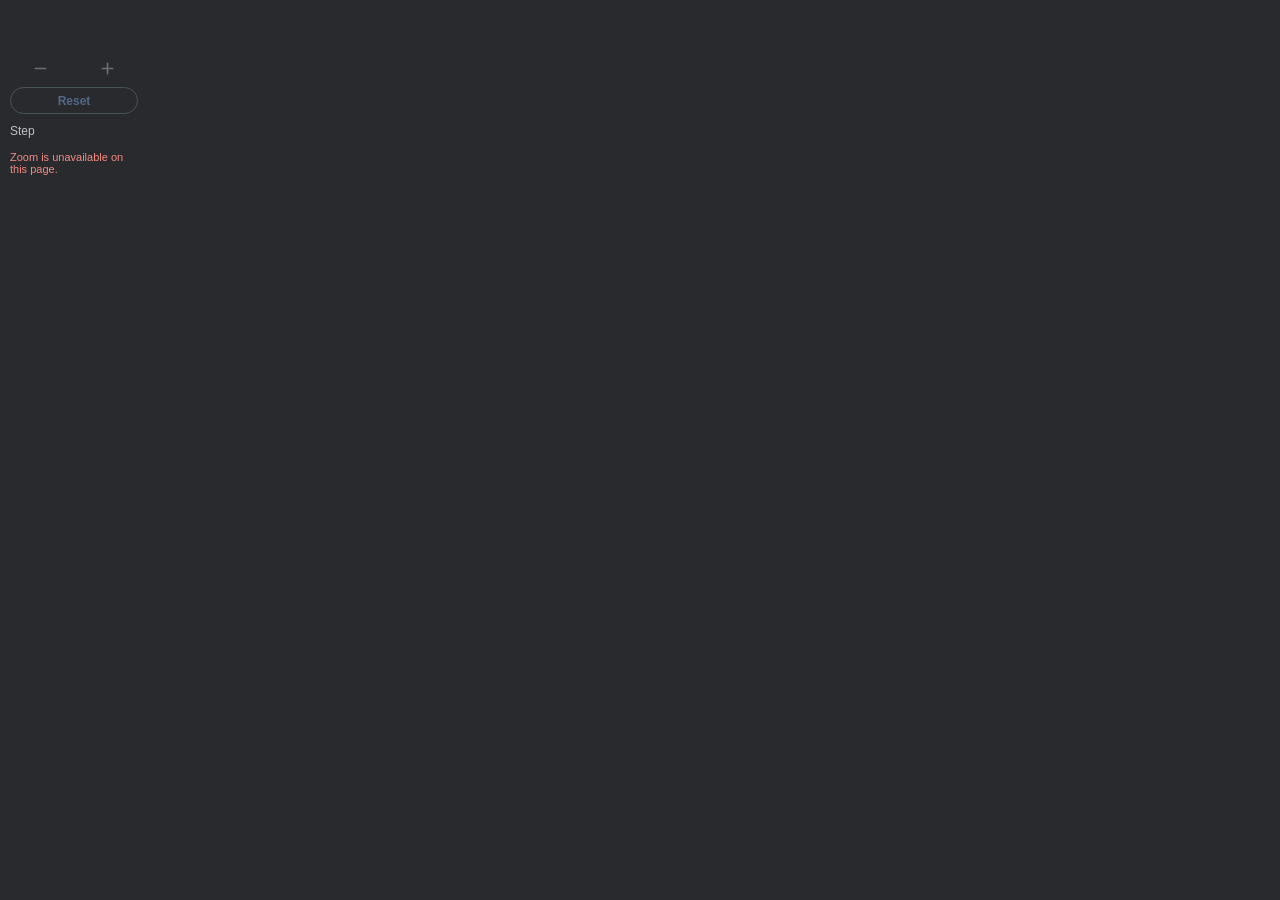
==== popup.html @ 22505a9e "Center complete zoom percentage in popup" ====
<!doctype html>
<html lang="en">
  <head>
    <meta charset="utf-8">
    <meta name="viewport" content="width=device-width, initial-scale=1">
    <title>Custom Zoom</title>
    <link rel="stylesheet" href="popup.css">
    <script src="popup.js" defer></script>
  </head>
  <body>
    <main class="zoom-control" aria-label="Page zoom">
      <div class="zoom-value">
        <input id="zoom" type="text" inputmode="decimal" autocomplete="off"
          spellcheck="false" aria-label="Zoom percentage" title="Type a percentage and press Enter">
      </div>
      <div class="step-buttons">
        <button id="decrease" class="icon-button" type="button" aria-label="Zoom out" title="Zoom out">
          <svg viewBox="0 0 20 20" aria-hidden="true"><path d="M4 10h12"/></svg>
        </button>
        <button id="increase" class="icon-button" type="button" aria-label="Zoom in" title="Zoom in">
          <svg viewBox="0 0 20 20" aria-hidden="true"><path d="M4 10h12M10 4v12"/></svg>
        </button>
      </div>
      <button id="reset" class="reset-button" type="button">Reset</button>
      <label class="step-setting" for="step">
        <span>Step</span>
        <input id="step" type="text" inputmode="decimal" autocomplete="off"
          spellcheck="false" title="Percentage points per click (0.01–475)">
      </label>
    </main>
    <div id="status" role="status" aria-live="polite" hidden></div>
  </body>
</html>
---- popup.css ----
:root {
  color-scheme: dark;
  font: 12px Arial, sans-serif;
}

* { box-sizing: border-box; }

html, body { margin: 0; width: 148px; }

body { background: #292a2d; color: #f1f3f4; }

.zoom-control {
  display: flex;
  flex-direction: column;
  gap: 5px;
  padding: 8px 10px;
}

.zoom-value {
  display: flex;
  align-items: center;
  justify-content: center;
  height: 25px;
  font-weight: 500;
}

#zoom, #step {
  padding: 3px 0;
  border: 0;
  border-radius: 3px;
  outline: 0;
  background: transparent;
  color: inherit;
  font: inherit;
  font-weight: 500;
  text-align: right;
  font-variant-numeric: tabular-nums;
}

#zoom { width: 60px; text-align: center; }
#step { width: 46px; color: #f1f3f4; text-align: right; }

input:focus-visible { outline: 2px solid #8ab4f8 !important; outline-offset: 2px; }
input:disabled { opacity: .55; }

button { font: inherit; cursor: pointer; }
button:disabled { opacity: .45; cursor: default; }

.step-buttons { display: flex; gap: 5px; margin-top: 17px; }

.icon-button {
  display: grid;
  place-items: center;
  flex: 1;
  height: 27px;
  padding: 0;
  border: 0;
  border-radius: 14px;
  background: transparent;
  color: #bdc1c6;
}

.icon-button svg {
  width: 17px;
  height: 17px;
  fill: none;
  stroke: currentColor;
  stroke-width: 2;
  stroke-linecap: round;
}

.icon-button:not(:disabled):hover { background: #3c4043; }

.reset-button {
  height: 27px;
  border: 1px solid #708792;
  border-radius: 15px;
  background: transparent;
  color: #8ab4f8;
  font-weight: 600;
}

.reset-button:not(:disabled):hover { background: #303c48; }
button:focus-visible { outline: 2px solid #8ab4f8; outline-offset: 2px; }

.step-setting {
  display: flex;
  align-items: center;
  justify-content: space-between;
  min-height: 24px;
  color: #bdc1c6;
}

#status {
  padding: 0 10px 8px;
  color: #f28b82;
  font-size: 11px;
}
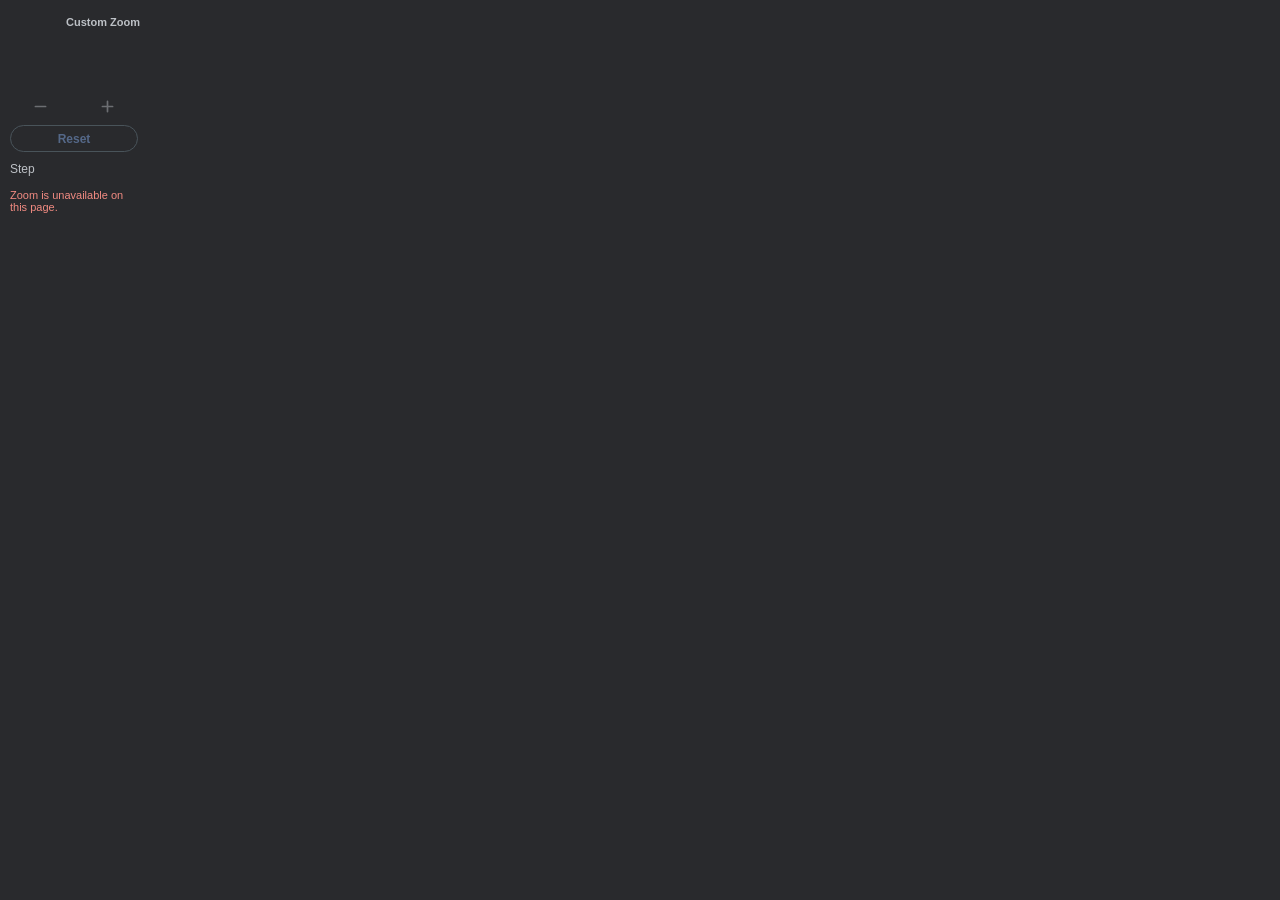
==== commit 82861fa0: "Add Custom Zoom title to popup" ====
--- a/popup.html
+++ b/popup.html
@@ -9,6 +9,7 @@
   </head>
   <body>
     <main class="zoom-control" aria-label="Page zoom">
+      <h1 class="popup-title">Custom Zoom</h1>
       <div class="zoom-value">
         <input id="zoom" type="text" inputmode="decimal" autocomplete="off"
           spellcheck="false" aria-label="Zoom percentage" title="Type a percentage and press Enter">
--- a/popup.css
+++ b/popup.css
@@ -10,10 +10,23 @@
 body { background: #292a2d; color: #f1f3f4; }
 
 .zoom-control {
+  position: relative;
   display: flex;
   flex-direction: column;
   gap: 5px;
-  padding: 8px 10px;
+  padding: 52px 10px 8px;
+}
+
+.popup-title {
+  position: absolute;
+  top: 15px;
+  right: 8px;
+  margin: 0;
+  color: #bdc1c6;
+  font-size: 11px;
+  font-weight: 600;
+  line-height: 14px;
+  white-space: nowrap;
 }
 
 .zoom-value {
@@ -46,7 +59,7 @@
 button { font: inherit; cursor: pointer; }
 button:disabled { opacity: .45; cursor: default; }
 
-.step-buttons { display: flex; gap: 5px; margin-top: 17px; }
+.step-buttons { display: flex; gap: 5px; margin-top: 11px; }
 
 .icon-button {
   display: grid;
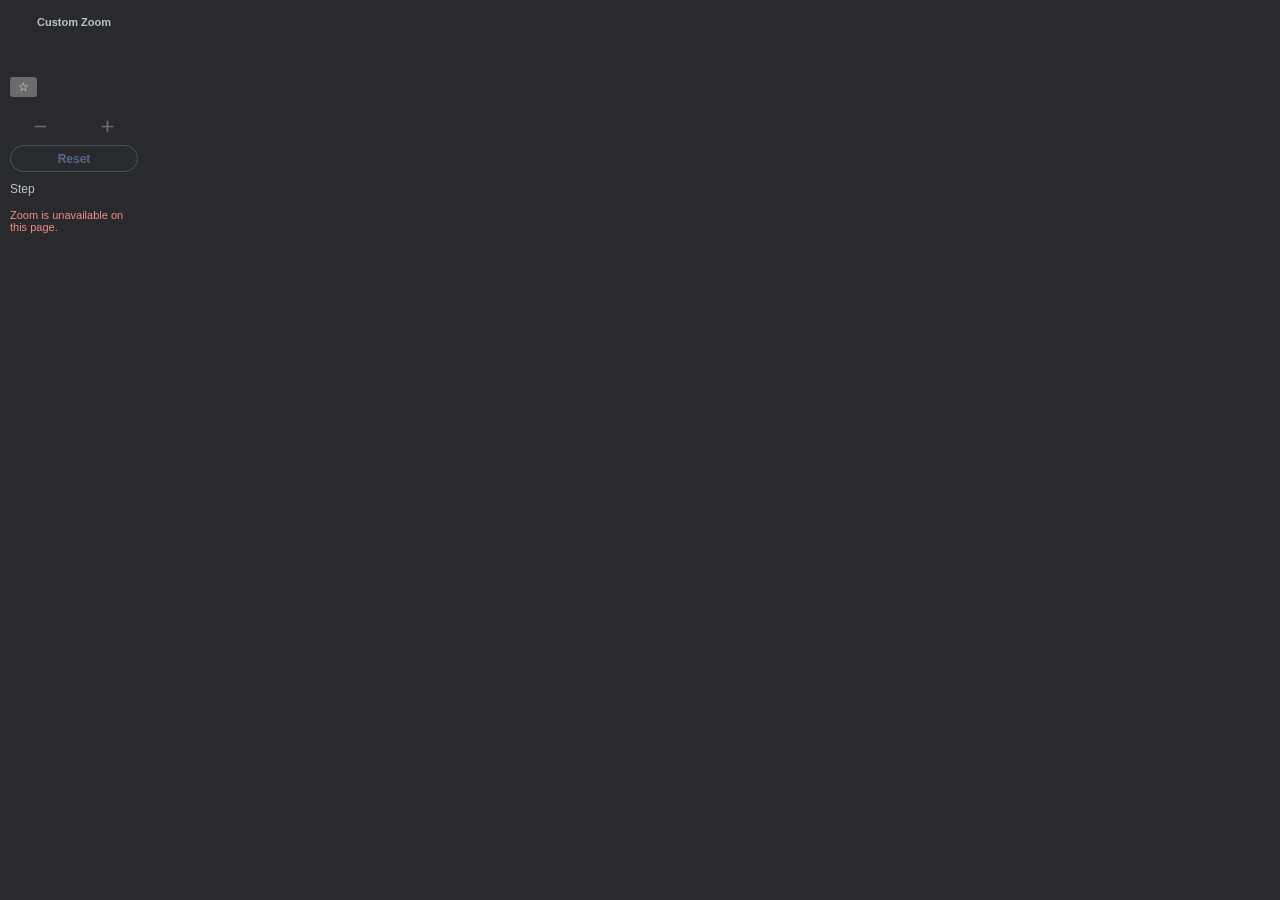
==== commit 80332b6b: "Add preset panel markup" ====
--- a/popup.html
+++ b/popup.html
@@ -8,26 +8,35 @@
     <script src="popup.js" defer></script>
   </head>
   <body>
-    <main class="zoom-control" aria-label="Page zoom">
-      <h1 class="popup-title">Custom Zoom</h1>
-      <div class="zoom-value">
-        <input id="zoom" type="text" inputmode="decimal" autocomplete="off"
-          spellcheck="false" aria-label="Zoom percentage" title="Type a percentage and press Enter">
-      </div>
-      <div class="step-buttons">
-        <button id="decrease" class="icon-button" type="button" aria-label="Zoom out" title="Zoom out">
-          <svg viewBox="0 0 20 20" aria-hidden="true"><path d="M4 10h12"/></svg>
-        </button>
-        <button id="increase" class="icon-button" type="button" aria-label="Zoom in" title="Zoom in">
-          <svg viewBox="0 0 20 20" aria-hidden="true"><path d="M4 10h12M10 4v12"/></svg>
-        </button>
-      </div>
-      <button id="reset" class="reset-button" type="button">Reset</button>
-      <label class="step-setting" for="step">
-        <span>Step</span>
-        <input id="step" type="text" inputmode="decimal" autocomplete="off"
-          spellcheck="false" title="Percentage points per click (0.01–475)">
-      </label>
+    <main class="popup-shell" aria-label="Page zoom">
+      <section class="zoom-control">
+        <h1 class="popup-title">Custom Zoom</h1>
+        <div class="zoom-value-row">
+          <div class="zoom-value">
+            <input id="zoom" type="text" inputmode="decimal" autocomplete="off"
+              spellcheck="false" aria-label="Zoom percentage" title="Type a percentage and press Enter">
+          </div>
+          <button id="savePreset" class="star-button current-star" type="button"
+            aria-label="Save current zoom as preset" aria-pressed="false" title="Save current zoom as preset">☆</button>
+        </div>
+        <div class="step-buttons">
+          <button id="decrease" class="icon-button" type="button" aria-label="Zoom out" title="Zoom out">
+            <svg viewBox="0 0 20 20" aria-hidden="true"><path d="M4 10h12"/></svg>
+          </button>
+          <button id="increase" class="icon-button" type="button" aria-label="Zoom in" title="Zoom in">
+            <svg viewBox="0 0 20 20" aria-hidden="true"><path d="M4 10h12M10 4v12"/></svg>
+          </button>
+        </div>
+        <button id="reset" class="reset-button" type="button">Reset</button>
+        <label class="step-setting" for="step">
+          <span>Step</span>
+          <input id="step" type="text" inputmode="decimal" autocomplete="off"
+            spellcheck="false" title="Percentage points per click (0.01–475)">
+        </label>
+      </section>
+      <aside class="preset-panel" aria-label="Saved zoom presets">
+        <div id="presetList" class="preset-list"></div>
+      </aside>
     </main>
     <div id="status" role="status" aria-live="polite" hidden></div>
   </body>
--- a/popup.css
+++ b/popup.css
@@ -20,8 +20,10 @@
 .popup-title {
   position: absolute;
   top: 15px;
-  right: 8px;
+  left: 0;
+  right: 0;
   margin: 0;
+  text-align: center;
   color: #bdc1c6;
   font-size: 11px;
   font-weight: 600;
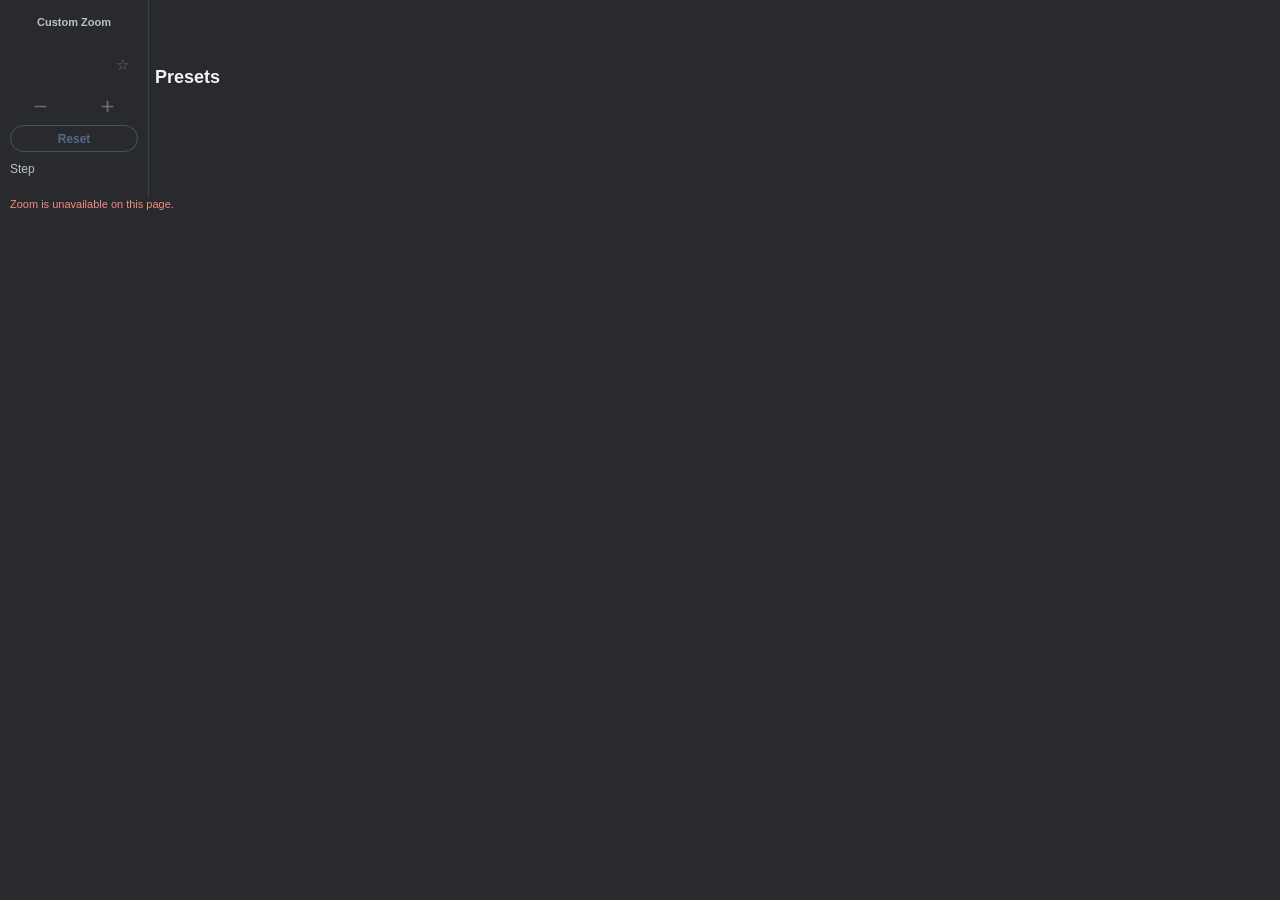
==== commit 00c196f6: "Add Presets heading" ====
--- a/popup.html
+++ b/popup.html
@@ -35,6 +35,7 @@
         </label>
       </section>
       <aside class="preset-panel" aria-label="Saved zoom presets">
+        <h2 class="preset-title">Presets</h2>
         <div id="presetList" class="preset-list"></div>
       </aside>
     </main>
--- a/popup.css
+++ b/popup.css
@@ -5,9 +5,15 @@
 
 * { box-sizing: border-box; }
 
-html, body { margin: 0; width: 148px; }
+html, body { margin: 0; width: 238px; }
 
 body { background: #292a2d; color: #f1f3f4; }
+
+.popup-shell {
+  display: grid;
+  grid-template-columns: 148px 90px;
+  min-height: 198px;
+}
 
 .zoom-control {
   position: relative;
@@ -29,6 +35,11 @@
   font-weight: 600;
   line-height: 14px;
   white-space: nowrap;
+}
+
+.zoom-value-row {
+  position: relative;
+  height: 25px;
 }
 
 .zoom-value {
@@ -60,6 +71,30 @@
 
 button { font: inherit; cursor: pointer; }
 button:disabled { opacity: .45; cursor: default; }
+
+.star-button {
+  display: grid;
+  place-items: center;
+  width: 24px;
+  height: 24px;
+  padding: 0;
+  border: 0;
+  border-radius: 12px;
+  background: transparent;
+  color: #bdc1c6;
+  font-size: 15px;
+  line-height: 1;
+}
+
+.star-button.is-saved { color: #f1f3f4; }
+.star-button:not(:disabled):hover { background: #3c4043; }
+
+.current-star {
+  position: absolute;
+  top: 50%;
+  right: 4px;
+  transform: translateY(-50%);
+}
 
 .step-buttons { display: flex; gap: 5px; margin-top: 11px; }
 
@@ -106,6 +141,42 @@
   color: #bdc1c6;
 }
 
+.preset-panel {
+  border-left: 1px solid #3c4043;
+  padding: 52px 6px 8px;
+}
+
+.preset-list {
+  display: flex;
+  flex-direction: column;
+  gap: 2px;
+}
+
+.preset-row {
+  display: flex;
+  align-items: center;
+  height: 24px;
+}
+
+.preset-value {
+  flex: 1;
+  min-width: 0;
+  height: 24px;
+  padding: 0 3px 0 0;
+  border: 0;
+  border-radius: 4px;
+  background: transparent;
+  color: #f1f3f4;
+  text-align: right;
+  font-variant-numeric: tabular-nums;
+}
+
+.preset-value:hover { background: #3c4043; }
+
+.preset-star {
+  flex: 0 0 24px;
+}
+
 #status {
   padding: 0 10px 8px;
   color: #f28b82;
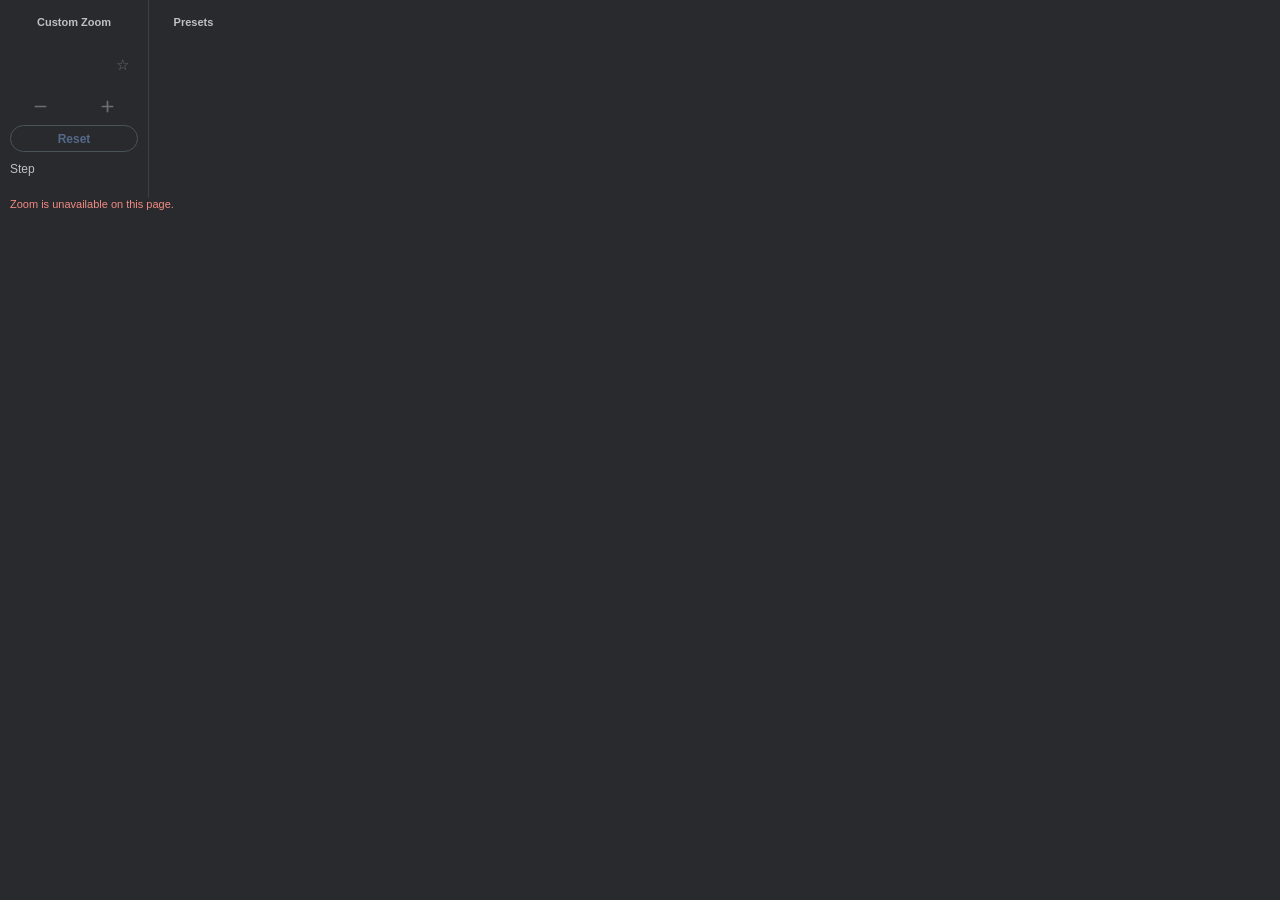
==== commit 5a5368ad: "Use integer-only zoom inputs" ====
--- a/popup.html
+++ b/popup.html
@@ -13,7 +13,7 @@
         <h1 class="popup-title">Custom Zoom</h1>
         <div class="zoom-value-row">
           <div class="zoom-value">
-            <input id="zoom" type="text" inputmode="decimal" autocomplete="off"
+            <input id="zoom" type="text" inputmode="numeric" autocomplete="off"
               spellcheck="false" aria-label="Zoom percentage" title="Type a percentage and press Enter">
           </div>
           <button id="savePreset" class="star-button current-star" type="button"
@@ -30,8 +30,8 @@
         <button id="reset" class="reset-button" type="button">Reset</button>
         <label class="step-setting" for="step">
           <span>Step</span>
-          <input id="step" type="text" inputmode="decimal" autocomplete="off"
-            spellcheck="false" title="Percentage points per click (0.01–475)">
+          <input id="step" type="text" inputmode="numeric" autocomplete="off"
+            spellcheck="false" title="Percentage points per click (1–475)">
         </label>
       </section>
       <aside class="preset-panel" aria-label="Saved zoom presets">
--- a/popup.css
+++ b/popup.css
@@ -23,7 +23,8 @@
   padding: 52px 10px 8px;
 }
 
-.popup-title {
+.popup-title,
+.preset-title {
   position: absolute;
   top: 15px;
   left: 0;
@@ -35,6 +36,12 @@
   font-weight: 600;
   line-height: 14px;
   white-space: nowrap;
+}
+
+.preset-title {
+  top: 15px;
+  left: 0;
+  right: 0;
 }
 
 .zoom-value-row {
@@ -142,6 +149,7 @@
 }
 
 .preset-panel {
+  position: relative;
   border-left: 1px solid #3c4043;
   padding: 52px 6px 8px;
 }
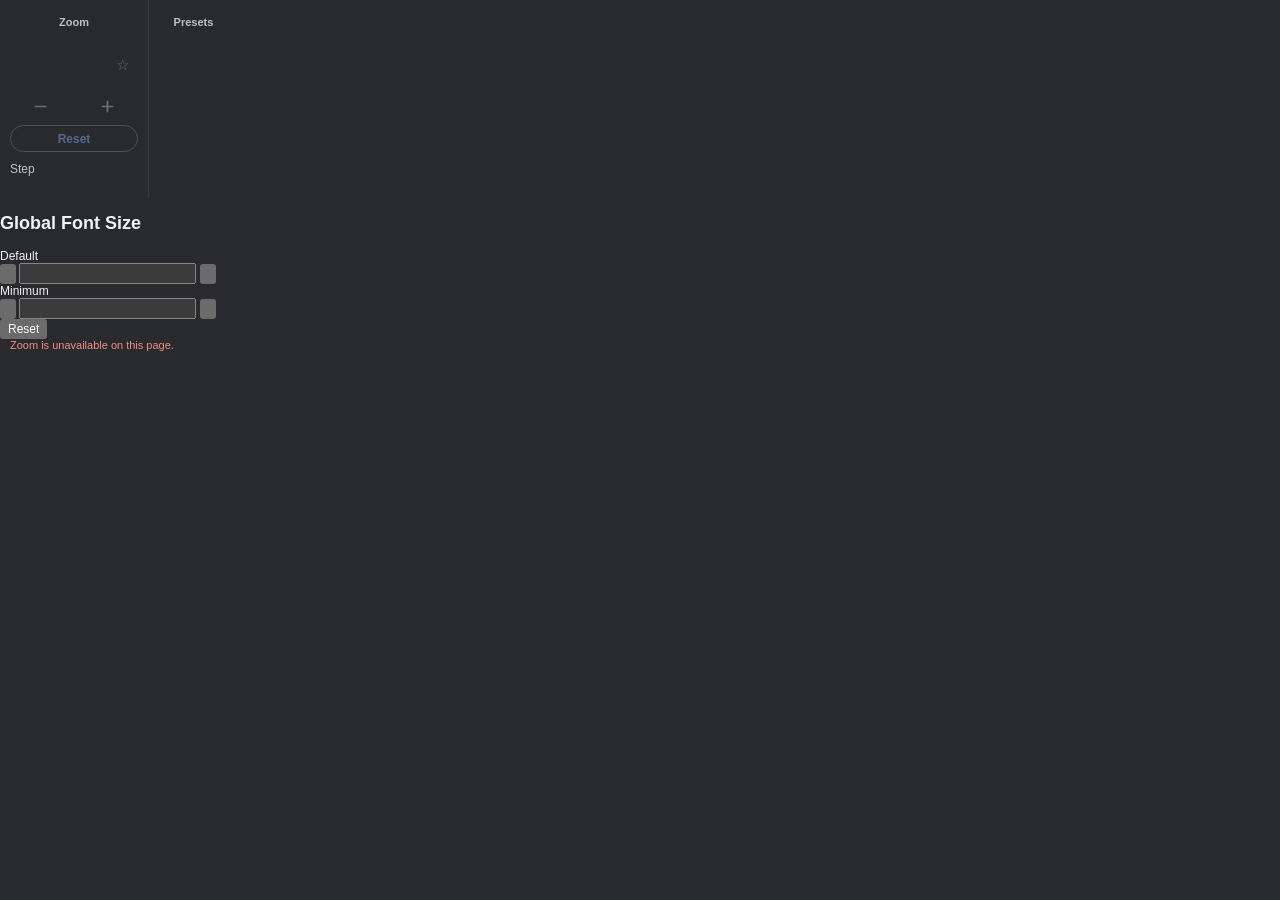
==== commit 822ad6c6: "Add global font size controls to popup" ====
--- a/popup.html
+++ b/popup.html
@@ -8,9 +8,10 @@
     <script src="popup.js" defer></script>
   </head>
   <body>
-    <main class="popup-shell" aria-label="Page zoom">
+    <main aria-label="Custom Zoom">
+      <section class="popup-shell" aria-label="Page zoom">
       <section class="zoom-control">
-        <h1 class="popup-title">Custom Zoom</h1>
+        <h1 class="popup-title">Zoom</h1>
         <div class="zoom-value-row">
           <div class="zoom-value">
             <input id="zoom" type="text" inputmode="numeric" autocomplete="off"
@@ -38,6 +39,45 @@
         <h2 class="preset-title">Presets</h2>
         <div id="presetList" class="preset-list"></div>
       </aside>
+      </section>
+      <section class="font-panel" aria-label="Global font size controls">
+        <div class="font-content">
+          <h2 class="font-title">Global Font Size</h2>
+          <div class="font-row">
+            <span class="font-label" title="Default font size used by Chrome">Default</span>
+            <div class="font-controls">
+              <button class="font-icon-button" type="button" data-target="defaultFont" data-delta="-1"
+                aria-label="Decrease default font size" title="Decrease default font size">
+                <svg viewBox="0 0 20 20" aria-hidden="true"><path d="M4 10h12"/></svg>
+              </button>
+              <input id="defaultFont" class="font-value" type="text" inputmode="numeric" autocomplete="off"
+                spellcheck="false" aria-label="Default font size" title="Default font size (9–72 px)">
+              <button class="font-icon-button" type="button" data-target="defaultFont" data-delta="1"
+                aria-label="Increase default font size" title="Increase default font size">
+                <svg viewBox="0 0 20 20" aria-hidden="true"><path d="M4 10h12M10 4v12"/></svg>
+              </button>
+            </div>
+          </div>
+          <div class="font-row">
+            <span class="font-label" title="Minimum font size Chrome will allow on webpages">Minimum</span>
+            <div class="font-controls">
+              <button class="font-icon-button" type="button" data-target="minimumFont" data-delta="-1"
+                aria-label="Decrease minimum font size" title="Decrease minimum font size">
+                <svg viewBox="0 0 20 20" aria-hidden="true"><path d="M4 10h12"/></svg>
+              </button>
+              <input id="minimumFont" class="font-value" type="text" inputmode="numeric" autocomplete="off"
+                spellcheck="false" aria-label="Minimum font size" title="Minimum font size (0–24 px)">
+              <button class="font-icon-button" type="button" data-target="minimumFont" data-delta="1"
+                aria-label="Increase minimum font size" title="Increase minimum font size">
+                <svg viewBox="0 0 20 20" aria-hidden="true"><path d="M4 10h12M10 4v12"/></svg>
+              </button>
+            </div>
+          </div>
+          <div class="font-footer">
+            <button id="resetFonts" class="font-reset" type="button">Reset</button>
+          </div>
+        </div>
+      </section>
     </main>
     <div id="status" role="status" aria-live="polite" hidden></div>
   </body>
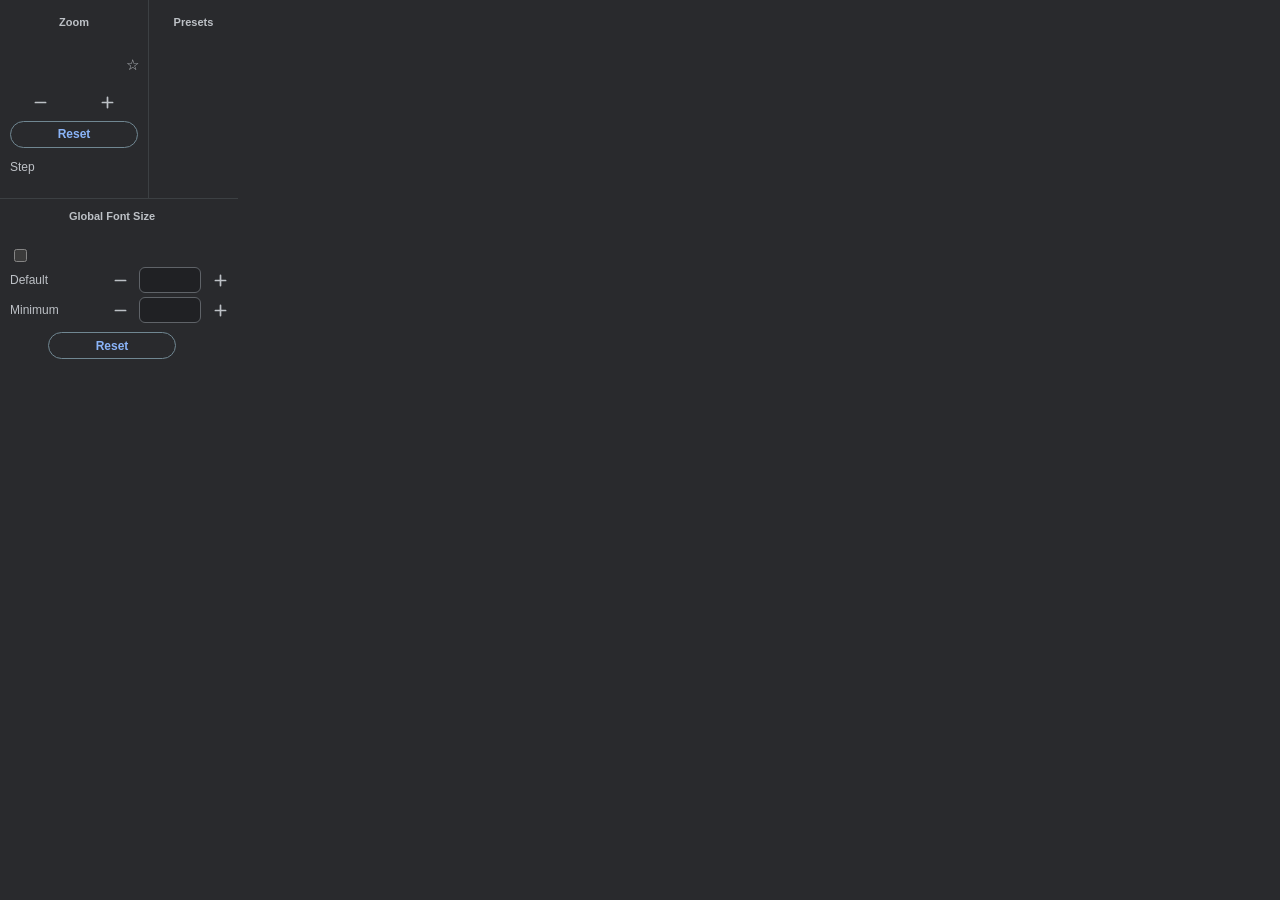
==== commit f9d1bdee: "Add global font size toggle" ====
--- a/popup.html
+++ b/popup.html
@@ -42,7 +42,13 @@
       </section>
       <section class="font-panel" aria-label="Global font size controls">
         <div class="font-content">
-          <h2 class="font-title">Global Font Size</h2>
+          <div class="font-title-row">
+            <h2 class="font-title">Global Font Size</h2>
+            <label class="font-toggle" title="Enable or disable extension control of Chrome's global font size">
+              <input id="fontSizeEnabled" type="checkbox" aria-label="Enable global font size control">
+              <span class="font-toggle-track" aria-hidden="true"></span>
+            </label>
+          </div>
           <div class="font-row">
             <span class="font-label" title="Default font size used by Chrome">Default</span>
             <div class="font-controls">
--- a/popup.css
+++ b/popup.css
@@ -21,6 +21,18 @@
   flex-direction: column;
   gap: 5px;
   padding: 52px 10px 8px;
+}
+
+.popup-title,
+.preset-title,
+.font-title {
+  margin: 0;
+  text-align: center;
+  color: #bdc1c6;
+  font-size: 11px;
+  font-weight: 600;
+  line-height: 14px;
+  white-space: nowrap;
 }
 
 .popup-title,
@@ -29,19 +41,6 @@
   top: 15px;
   left: 0;
   right: 0;
-  margin: 0;
-  text-align: center;
-  color: #bdc1c6;
-  font-size: 11px;
-  font-weight: 600;
-  line-height: 14px;
-  white-space: nowrap;
-}
-
-.preset-title {
-  top: 15px;
-  left: 0;
-  right: 0;
 }
 
 .zoom-value-row {
@@ -99,11 +98,11 @@
 .current-star {
   position: absolute;
   top: 50%;
-  right: 4px;
+  right: -6px;
   transform: translateY(-50%);
 }
 
-.step-buttons { display: flex; gap: 5px; margin-top: 11px; }
+.step-buttons { display: flex; gap: 5px; margin-top: 8.5px; }
 
 .icon-button {
   display: grid;
@@ -117,7 +116,8 @@
   color: #bdc1c6;
 }
 
-.icon-button svg {
+.icon-button svg,
+.font-icon-button svg {
   width: 17px;
   height: 17px;
   fill: none;
@@ -138,6 +138,12 @@
 }
 
 .reset-button:not(:disabled):hover { background: #303c48; }
+
+.step-buttons,
+.zoom-control > .reset-button {
+  transform: translateY(-2px);
+}
+
 button:focus-visible { outline: 2px solid #8ab4f8; outline-offset: 2px; }
 
 .step-setting {
@@ -185,6 +191,86 @@
   flex: 0 0 24px;
 }
 
+.font-panel {
+  border-top: 1px solid #3c4043;
+  padding: 10px 10px 9px;
+}
+
+.font-content {
+  width: calc(100% - 14px);
+}
+
+.font-title {
+  margin-bottom: 23px;
+}
+
+.font-row {
+  display: flex;
+  align-items: center;
+  justify-content: space-between;
+  min-height: 30px;
+}
+
+.font-controls {
+  display: flex;
+  align-items: center;
+  gap: 6px;
+  transform: translateX(19px);
+}
+
+.font-label {
+  color: #bdc1c6;
+  white-space: nowrap;
+}
+
+.font-icon-button {
+  display: grid;
+  place-items: center;
+  width: 26px;
+  height: 26px;
+  padding: 0;
+  border: 0;
+  border-radius: 13px;
+  background: transparent;
+  color: #bdc1c6;
+}
+
+.font-icon-button:not(:disabled):hover { background: #3c4043; }
+
+.font-value {
+  width: 62px;
+  height: 26px;
+  padding: 0 5px;
+  border: 1px solid #5f6368;
+  border-radius: 6px;
+  outline: 0;
+  background: #202124;
+  color: #f1f3f4;
+  font: inherit;
+  text-align: center;
+  font-variant-numeric: tabular-nums;
+}
+
+.font-value:not(:disabled):hover { border-color: #80868b; }
+
+.font-footer {
+  display: flex;
+  justify-content: center;
+  margin-top: 7px;
+}
+
+.font-reset {
+  width: 128px;
+  height: 27px;
+  border: 1px solid #708792;
+  border-radius: 15px;
+  background: transparent;
+  color: #8ab4f8;
+  font-weight: 600;
+}
+
+.font-reset:not(:disabled):hover { background: #303c48; }
+
 #status {
   padding: 0 10px 8px;
   color: #f28b82;
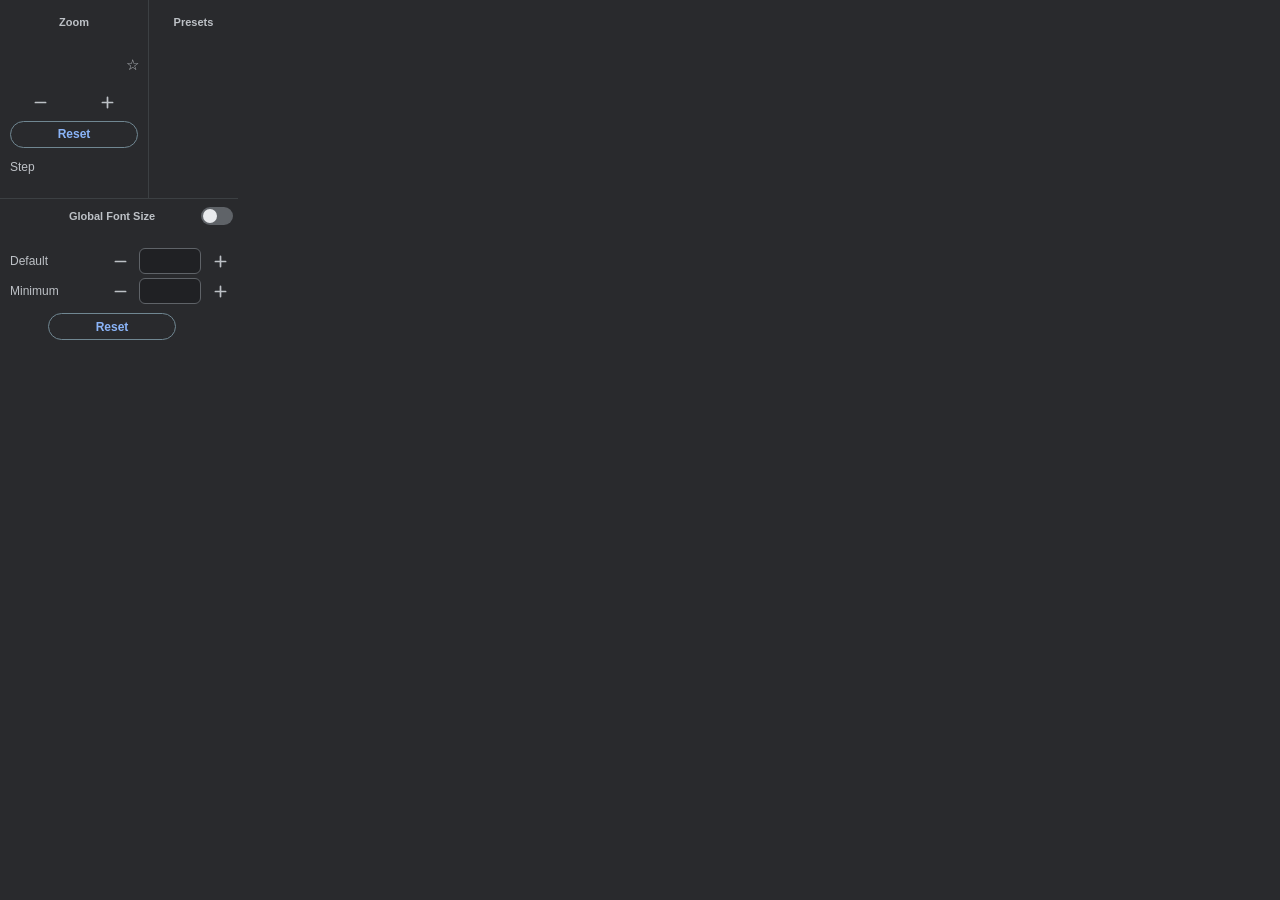
==== commit f61d7069: "Limit minimum font size UI to 18 px" ====
--- a/popup.html
+++ b/popup.html
@@ -72,7 +72,7 @@
                 <svg viewBox="0 0 20 20" aria-hidden="true"><path d="M4 10h12"/></svg>
               </button>
               <input id="minimumFont" class="font-value" type="text" inputmode="numeric" autocomplete="off"
-                spellcheck="false" aria-label="Minimum font size" title="Minimum font size (0–24 px)">
+                spellcheck="false" aria-label="Minimum font size" title="Minimum font size (0–18 px)">
               <button class="font-icon-button" type="button" data-target="minimumFont" data-delta="1"
                 aria-label="Increase minimum font size" title="Increase minimum font size">
                 <svg viewBox="0 0 20 20" aria-hidden="true"><path d="M4 10h12M10 4v12"/></svg>
--- a/popup.css
+++ b/popup.css
@@ -1,17 +1,29 @@
 :root {
   color-scheme: dark;
   font: 12px Arial, sans-serif;
+  --popup-ui-scale: 1;
+  --popup-layout-width: 238px;
 }
 
 * { box-sizing: border-box; }
 
 html, body { margin: 0; width: 238px; }
 
-body { background: #292a2d; color: #f1f3f4; }
+body {
+  overflow-x: hidden;
+  background: #292a2d;
+  color: #f1f3f4;
+}
+
+body > main,
+#status {
+  width: var(--popup-layout-width);
+  zoom: var(--popup-ui-scale);
+}
 
 .popup-shell {
   display: grid;
-  grid-template-columns: 148px 90px;
+  grid-template-columns: 62.18487395% 37.81512605%;
   min-height: 198px;
 }
 
@@ -200,8 +212,63 @@
   width: calc(100% - 14px);
 }
 
+.font-title-row {
+  position: relative;
+  height: 14px;
+  margin-bottom: 23px;
+}
+
 .font-title {
-  margin-bottom: 23px;
+  margin: 0;
+}
+
+.font-toggle {
+  position: absolute;
+  top: -2px;
+  right: -19px;
+  width: 32px;
+  height: 18px;
+}
+
+.font-toggle input {
+  position: absolute;
+  opacity: 0;
+  pointer-events: none;
+}
+
+.font-toggle-track {
+  position: absolute;
+  inset: 0;
+  border-radius: 9px;
+  background: #5f6368;
+  cursor: pointer;
+  transition: background 120ms ease;
+}
+
+.font-toggle-track::after {
+  content: "";
+  position: absolute;
+  top: 2px;
+  left: 2px;
+  width: 14px;
+  height: 14px;
+  border-radius: 50%;
+  background: #e8eaed;
+  transition: transform 120ms ease;
+}
+
+.font-toggle input:checked + .font-toggle-track {
+  background: #8ab4f8;
+}
+
+.font-toggle input:checked + .font-toggle-track::after {
+  transform: translateX(14px);
+  background: #202124;
+}
+
+.font-toggle input:focus-visible + .font-toggle-track {
+  outline: 2px solid #8ab4f8;
+  outline-offset: 2px;
 }
 
 .font-row {
@@ -209,6 +276,7 @@
   align-items: center;
   justify-content: space-between;
   min-height: 30px;
+  transition: opacity 120ms ease;
 }
 
 .font-controls {
@@ -240,13 +308,14 @@
 .font-value {
   width: 62px;
   height: 26px;
-  padding: 0 5px;
+  padding: 0 5px 1px;
   border: 1px solid #5f6368;
   border-radius: 6px;
   outline: 0;
   background: #202124;
   color: #f1f3f4;
   font: inherit;
+  line-height: normal;
   text-align: center;
   font-variant-numeric: tabular-nums;
 }
@@ -257,6 +326,7 @@
   display: flex;
   justify-content: center;
   margin-top: 7px;
+  transition: opacity 120ms ease;
 }
 
 .font-reset {
@@ -271,6 +341,23 @@
 
 .font-reset:not(:disabled):hover { background: #303c48; }
 
+.font-row.is-disabled,
+.font-footer.is-disabled {
+  opacity: .45;
+}
+
+.font-row.is-disabled button:disabled,
+.font-row.is-disabled input:disabled,
+.font-footer.is-disabled button:disabled {
+  opacity: 1;
+}
+
+.font-row button:disabled,
+.font-row input:disabled,
+.font-reset:disabled {
+  cursor: default;
+}
+
 #status {
   padding: 0 10px 8px;
   color: #f28b82;
